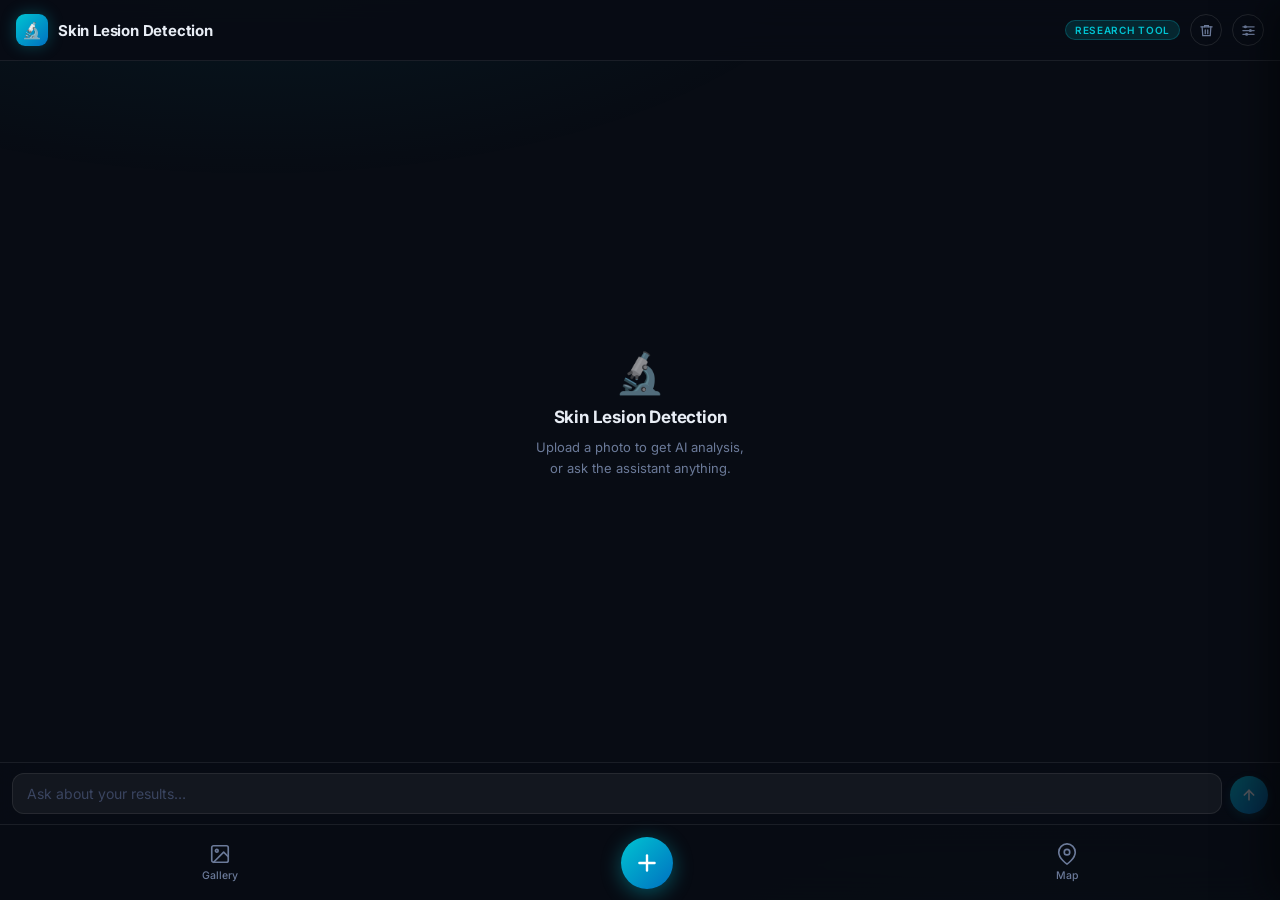
==== web_ui/mobile.html @ 24891c7a "Add three-tier risk levels: low (<15%), medium (15-30%), high (>30%) Replaces binary is_high_risk wi" ====
<!DOCTYPE html>
<html lang="en">
<head>
  <meta charset="UTF-8" />
  <meta name="viewport" content="width=device-width, initial-scale=1.0, maximum-scale=1.0, user-scalable=no" />
  <title>Skin Lesion Detection</title>
  <link href="https://fonts.googleapis.com/css2?family=Inter:wght@400;500;600;700;800&display=swap" rel="stylesheet" />
  <link rel="stylesheet" href="leaflet.css" />
  <link rel="stylesheet" href="mobile_style.css?v=6" />
</head>
<body>

  <!-- ══ MAIN SCREEN ══════════════════════════════════════════════ -->
  <div class="screen active" id="screenMain">

    <div class="main-header">
      <div class="main-header-logo">🔬</div>
      <span class="main-header-title">Skin Lesion Detection</span>
      <span class="main-header-badge">Research Tool</span>
      <button class="mobile-chat-clear-btn" id="mobileChatClearBtn" title="Clear chat">
        <svg width="15" height="15" viewBox="0 0 24 24" fill="none" stroke="currentColor" stroke-width="2" stroke-linecap="round">
          <polyline points="3 6 5 6 21 6"/><path d="M19 6l-1 14H6L5 6"/><path d="M10 11v6"/><path d="M14 11v6"/><path d="M9 6V4h6v2"/>
        </svg>
      </button>
      <button class="mobile-settings-btn" id="mobileSettingsBtn" title="Settings">
        <svg width="15" height="15" viewBox="0 0 24 24" fill="none" stroke="currentColor" stroke-width="2" stroke-linecap="round">
          <line x1="3" y1="6"  x2="21" y2="6"/>
          <line x1="3" y1="12" x2="21" y2="12"/>
          <line x1="3" y1="18" x2="21" y2="18"/>
          <circle cx="7"  cy="6"  r="2.5" fill="currentColor" stroke="none"/>
          <circle cx="15" cy="12" r="2.5" fill="currentColor" stroke="none"/>
          <circle cx="9"  cy="18" r="2.5" fill="currentColor" stroke="none"/>
        </svg>
      </button>
    </div>

    <div class="chat-messages" id="chatMessages">
      <div class="chat-placeholder" id="chatPlaceholder">
        <div class="ph-icon">🔬</div>
        <p class="ph-title">Skin Lesion Detection</p>
        <p class="ph-sub">Upload a photo to get AI analysis,<br>or ask the assistant anything.</p>
      </div>
    </div>

    <div class="chat-input-bar">
      <textarea id="chatInput" placeholder="Ask about your results…" rows="1"></textarea>
      <button class="send-btn" id="chatSendBtn" disabled>
        <svg width="16" height="16" viewBox="0 0 24 24" fill="none" stroke="currentColor" stroke-width="2.5" stroke-linecap="round" stroke-linejoin="round">
          <line x1="12" y1="19" x2="12" y2="5"/><polyline points="5 12 12 5 19 12"/>
        </svg>
      </button>
    </div>

    <nav class="bottom-nav">
      <button class="nav-btn" id="navGallery">
        <svg width="22" height="22" viewBox="0 0 24 24" fill="none" stroke="currentColor" stroke-width="1.8" stroke-linecap="round" stroke-linejoin="round">
          <rect x="3" y="3" width="18" height="18" rx="2"/>
          <circle cx="8.5" cy="8.5" r="1.5"/><polyline points="21 15 16 10 5 21"/>
        </svg>
        <span>Gallery</span>
      </button>

      <button class="nav-btn nav-upload" id="navUpload">
        <div class="upload-circle">
          <svg width="26" height="26" viewBox="0 0 24 24" fill="none" stroke="currentColor" stroke-width="2.2" stroke-linecap="round" stroke-linejoin="round">
            <line x1="12" y1="5" x2="12" y2="19"/><line x1="5" y1="12" x2="19" y2="12"/>
          </svg>
        </div>
      </button>

      <button class="nav-btn" id="navMap">
        <svg width="22" height="22" viewBox="0 0 24 24" fill="none" stroke="currentColor" stroke-width="1.8" stroke-linecap="round" stroke-linejoin="round">
          <path d="M21 10c0 7-9 13-9 13s-9-6-9-13a9 9 0 0118 0z"/>
          <circle cx="12" cy="10" r="3"/>
        </svg>
        <span>Map</span>
      </button>
    </nav>
  </div>

  <!-- ══ GALLERY SCREEN ════════════════════════════════════════════ -->
  <div class="screen" id="screenGallery">
    <div class="screen-header">
      <button class="back-btn" id="galleryBack">
        <svg width="20" height="20" viewBox="0 0 24 24" fill="none" stroke="currentColor" stroke-width="2.2" stroke-linecap="round"><polyline points="15 18 9 12 15 6"/></svg>
      </button>
      <h1>Gallery</h1>
      <button class="gallery-clear-all-btn" id="galleryClearAllBtn" title="Clear Gallery">
        <svg width="17" height="17" viewBox="0 0 24 24" fill="none" stroke="currentColor" stroke-width="2" stroke-linecap="round">
          <polyline points="3 6 5 6 21 6"/><path d="M19 6l-1 14H6L5 6"/><path d="M10 11v6"/><path d="M14 11v6"/><path d="M9 6V4h6v2"/>
        </svg>
      </button>
    </div>
    <div class="gallery-grid" id="galleryGrid"></div>
    <div class="gallery-empty" id="galleryEmpty">
      <span>📷</span>
      <p>No analyzed images yet.<br>Upload and analyse a photo to get started.</p>
    </div>
  </div>

  <!-- ══ MAP SCREEN ════════════════════════════════════════════════ -->
  <div class="screen" id="screenMap">
    <div class="screen-header">
      <button class="back-btn" id="mapBack">
        <svg width="20" height="20" viewBox="0 0 24 24" fill="none" stroke="currentColor" stroke-width="2.2" stroke-linecap="round"><polyline points="15 18 9 12 15 6"/></svg>
      </button>
      <h1>Nearby Facilities</h1>
      <button class="locate-btn" id="mapLocateBtn" disabled>
        <svg width="13" height="13" viewBox="0 0 24 24" fill="none" stroke="currentColor" stroke-width="2.5" stroke-linecap="round">
          <circle cx="12" cy="12" r="3"/><path d="M12 2v3M12 19v3M2 12h3M19 12h3"/>
        </svg>
        Me
      </button>
    </div>
    <div id="mapContainer" class="map-container"></div>
    <div class="map-addr-bar">
      <input type="text" id="mapAddrInput" class="map-addr-input" placeholder="Enter your address to mark location…" />
      <button id="mapAddrBtn" class="map-addr-btn">↵</button>
    </div>
  </div>

  <!-- ══ REPORT DRAWER ══════════════════════════════════════════════ -->
  <div class="report-overlay" id="reportOverlay"></div>

  <div class="report-drawer" id="reportDrawer">
    <div class="report-header">
      <button class="drawer-back-btn" id="reportBackBtn">
        <svg width="18" height="18" viewBox="0 0 24 24" fill="none" stroke="currentColor" stroke-width="2.2" stroke-linecap="round"><polyline points="15 18 9 12 15 6"/></svg>
      </button>
      <span>Analysis Report</span>
      <button class="clear-all-btn" id="clearAllBtn">Clear All</button>
    </div>

    <div class="drawer-body" id="drawerBody">
      <div class="pending-thumbs" id="pendingThumbs"></div>

      <div class="analyse-wrap" id="analyseWrap" style="display:none">
        <button class="btn-add-more-mobile" id="addMoreMobileBtn">＋ Add More</button>
        <button class="btn-analyse" id="analyseBtn">Analyse Images</button>
      </div>

      <!-- Lighting warning (mobile) -->
      <div class="quality-warning-mobile" id="lightingWarningMobile" style="display:none;">
        <div class="qw-header-mobile">
          <span class="qw-icon-mobile">💡</span>
          <div>
            <div class="qw-title-mobile">Poor lighting detected</div>
            <div class="qw-desc-mobile">The images below appear to have poor lighting conditions, which may affect accuracy. Consider retaking them in better light.</div>
          </div>
        </div>
        <div class="qw-thumbs-mobile" id="lightingThumbsMobile"></div>
      </div>

      <!-- Framing warning (mobile) -->
      <div class="quality-warning-mobile" id="framingWarningMobile" style="display:none;">
        <div class="qw-header-mobile">
          <span class="qw-icon-mobile">🖼</span>
          <div>
            <div class="qw-title-mobile">Poor framing detected</div>
            <div class="qw-desc-mobile">The images below have insufficient skin coverage or contain too many irrelevant objects. Capture only the lesion area up close with a clean background.</div>
          </div>
        </div>
        <div class="qw-thumbs-mobile" id="framingThumbsMobile"></div>
      </div>

      <div id="reportResults"></div>
    </div>
  </div>

  <!-- Report tab handle (visible when drawer is closed but has content) -->
  <div class="report-tab" id="reportTab">
    <svg width="15" height="15" viewBox="0 0 24 24" fill="none" stroke="currentColor" stroke-width="2" stroke-linecap="round">
      <path d="M14 2H6a2 2 0 00-2 2v16a2 2 0 002 2h12a2 2 0 002-2V8z"/><polyline points="14 2 14 8 20 8"/>
    </svg>
  </div>

  <!-- ══ UPLOAD BOTTOM SHEET ════════════════════════════════════════ -->
  <div class="sheet-overlay" id="sheetOverlay"></div>
  <div class="upload-sheet" id="uploadSheet">
    <div class="sheet-handle"></div>
    <p class="sheet-title">Add Image</p>
    <button class="sheet-btn" id="btnCamera">
      <span class="sheet-icon">📷</span>Take Photo
    </button>
    <button class="sheet-btn" id="btnLibrary">
      <span class="sheet-icon">🖼</span>Choose from Library
    </button>
    <button class="sheet-cancel" id="btnSheetCancel">Cancel</button>
  </div>

  <input type="file" id="cameraInput" accept="image/*" capture="environment" style="display:none" />
  <input type="file" id="fileInput" accept=".jpg,.jpeg,.png,.webp" multiple style="display:none" />

  <!-- ══ SETTINGS SHEET ════════════════════════════════════════════════ -->
  <div class="settings-overlay-mobile" id="settingsOverlayMobile"></div>
  <div class="settings-sheet" id="settingsSheet">
    <div class="sheet-handle"></div>
    <p class="sheet-title">Settings</p>
    <div class="settings-row-mobile">
      <div class="settings-label-mobile">
        <span>Runs per Image</span>
        <span class="settings-desc-mobile">Higher → more stable, slower &amp; costlier.</span>
      </div>
      <div class="stepper-mobile">
        <button class="stepper-btn-mobile" id="mobileStepperMinus">−</button>
        <span class="stepper-val-mobile" id="mobileStepperVal">3</span>
        <button class="stepper-btn-mobile" id="mobileStepperPlus">＋</button>
      </div>
    </div>
    <button class="btn-apply-mobile" id="mobileApplyBtn">Apply</button>
  </div>

  <!-- ══ GALLERY DETAIL MODAL ═══════════════════════════════════════ -->
  <div class="gallery-modal" id="galleryModal">
    <button class="modal-close" id="galleryModalClose">✕</button>
    <div class="modal-scroll">
      <img class="modal-img" id="galleryModalImg" src="" alt="" />
      <div class="modal-result" id="galleryModalResult"></div>
    </div>
  </div>

  <script src="leaflet.js"></script>
  <script src="mobile_script.js?v=7"></script>
</body>
</html>
---- web_ui/leaflet.css ----
/* required styles */

.leaflet-pane,
.leaflet-tile,
.leaflet-marker-icon,
.leaflet-marker-shadow,
.leaflet-tile-container,
.leaflet-pane > svg,
.leaflet-pane > canvas,
.leaflet-zoom-box,
.leaflet-image-layer,
.leaflet-layer {
	position: absolute;
	left: 0;
	top: 0;
	}
.leaflet-container {
	overflow: hidden;
	}
.leaflet-tile,
.leaflet-marker-icon,
.leaflet-marker-shadow {
	-webkit-user-select: none;
	   -moz-user-select: none;
	        user-select: none;
	  -webkit-user-drag: none;
	}
/* Prevents IE11 from highlighting tiles in blue */
.leaflet-tile::selection {
	background: transparent;
}
/* Safari renders non-retina tile on retina better with this, but Chrome is worse */
.leaflet-safari .leaflet-tile {
	image-rendering: -webkit-optimize-contrast;
	}
/* hack that prevents hw layers "stretching" when loading new tiles */
.leaflet-safari .leaflet-tile-container {
	width: 1600px;
	height: 1600px;
	-webkit-transform-origin: 0 0;
	}
.leaflet-marker-icon,
.leaflet-marker-shadow {
	display: block;
	}
/* .leaflet-container svg: reset svg max-width decleration shipped in Joomla! (joomla.org) 3.x */
/* .leaflet-container img: map is broken in FF if you have max-width: 100% on tiles */
.leaflet-container .leaflet-overlay-pane svg {
	max-width: none !important;
	max-height: none !important;
	}
.leaflet-container .leaflet-marker-pane img,
.leaflet-container .leaflet-shadow-pane img,
.leaflet-container .leaflet-tile-pane img,
.leaflet-container img.leaflet-image-layer,
.leaflet-container .leaflet-tile {
	max-width: none !important;
	max-height: none !important;
	width: auto;
	padding: 0;
	}

.leaflet-container img.leaflet-tile {
	/* See: https://bugs.chromium.org/p/chromium/issues/detail?id=600120 */
	mix-blend-mode: plus-lighter;
}

.leaflet-container.leaflet-touch-zoom {
	-ms-touch-action: pan-x pan-y;
	touch-action: pan-x pan-y;
	}
.leaflet-container.leaflet-touch-drag {
	-ms-touch-action: pinch-zoom;
	/* Fallback for FF which doesn't support pinch-zoom */
	touch-action: none;
	touch-action: pinch-zoom;
}
.leaflet-container.leaflet-touch-drag.leaflet-touch-zoom {
	-ms-touch-action: none;
	touch-action: none;
}
.leaflet-container {
	-webkit-tap-highlight-color: transparent;
}
.leaflet-container a {
	-webkit-tap-highlight-color: rgba(51, 181, 229, 0.4);
}
.leaflet-tile {
	filter: inherit;
	visibility: hidden;
	}
.leaflet-tile-loaded {
	visibility: inherit;
	}
.leaflet-zoom-box {
	width: 0;
	height: 0;
	-moz-box-sizing: border-box;
	     box-sizing: border-box;
	z-index: 800;
	}
/* workaround for https://bugzilla.mozilla.org/show_bug.cgi?id=888319 */
.leaflet-overlay-pane svg {
	-moz-user-select: none;
	}

.leaflet-pane         { z-index: 400; }

.leaflet-tile-pane    { z-index: 200; }
.leaflet-overlay-pane { z-index: 400; }
.leaflet-shadow-pane  { z-index: 500; }
.leaflet-marker-pane  { z-index: 600; }
.leaflet-tooltip-pane   { z-index: 650; }
.leaflet-popup-pane   { z-index: 700; }

.leaflet-map-pane canvas { z-index: 100; }
.leaflet-map-pane svg    { z-index: 200; }

.leaflet-vml-shape {
	width: 1px;
	height: 1px;
	}
.lvml {
	behavior: url(#default#VML);
	display: inline-block;
	position: absolute;
	}


/* control positioning */

.leaflet-control {
	position: relative;
	z-index: 800;
	pointer-events: visiblePainted; /* IE 9-10 doesn't have auto */
	pointer-events: auto;
	}
.leaflet-top,
.leaflet-bottom {
	position: absolute;
	z-index: 1000;
	pointer-events: none;
	}
.leaflet-top {
	top: 0;
	}
.leaflet-right {
	right: 0;
	}
.leaflet-bottom {
	bottom: 0;
	}
.leaflet-left {
	left: 0;
	}
.leaflet-control {
	float: left;
	clear: both;
	}
.leaflet-right .leaflet-control {
	float: right;
	}
.leaflet-top .leaflet-control {
	margin-top: 10px;
	}
.leaflet-bottom .leaflet-control {
	margin-bottom: 10px;
	}
.leaflet-left .leaflet-control {
	margin-left: 10px;
	}
.leaflet-right .leaflet-control {
	margin-right: 10px;
	}


/* zoom and fade animations */

.leaflet-fade-anim .leaflet-popup {
	opacity: 0;
	-webkit-transition: opacity 0.2s linear;
	   -moz-transition: opacity 0.2s linear;
	        transition: opacity 0.2s linear;
	}
.leaflet-fade-anim .leaflet-map-pane .leaflet-popup {
	opacity: 1;
	}
.leaflet-zoom-animated {
	-webkit-transform-origin: 0 0;
	    -ms-transform-origin: 0 0;
	        transform-origin: 0 0;
	}
svg.leaflet-zoom-animated {
	will-change: transform;
}

.leaflet-zoom-anim .leaflet-zoom-animated {
	-webkit-transition: -webkit-transform 0.25s cubic-bezier(0,0,0.25,1);
	   -moz-transition:    -moz-transform 0.25s cubic-bezier(0,0,0.25,1);
	        transition:         transform 0.25s cubic-bezier(0,0,0.25,1);
	}
.leaflet-zoom-anim .leaflet-tile,
.leaflet-pan-anim .leaflet-tile {
	-webkit-transition: none;
	   -moz-transition: none;
	        transition: none;
	}

.leaflet-zoom-anim .leaflet-zoom-hide {
	visibility: hidden;
	}


/* cursors */

.leaflet-interactive {
	cursor: pointer;
	}
.leaflet-grab {
	cursor: -webkit-grab;
	cursor:    -moz-grab;
	cursor:         grab;
	}
.leaflet-crosshair,
.leaflet-crosshair .leaflet-interactive {
	cursor: crosshair;
	}
.leaflet-popup-pane,
.leaflet-control {
	cursor: auto;
	}
.leaflet-dragging .leaflet-grab,
.leaflet-dragging .leaflet-grab .leaflet-interactive,
.leaflet-dragging .leaflet-marker-draggable {
	cursor: move;
	cursor: -webkit-grabbing;
	cursor:    -moz-grabbing;
	cursor:         grabbing;
	}

/* marker & overlays interactivity */
.leaflet-marker-icon,
.leaflet-marker-shadow,
.leaflet-image-layer,
.leaflet-pane > svg path,
.leaflet-tile-container {
	pointer-events: none;
	}

.leaflet-marker-icon.leaflet-interactive,
.leaflet-image-layer.leaflet-interactive,
.leaflet-pane > svg path.leaflet-interactive,
svg.leaflet-image-layer.leaflet-interactive path {
	pointer-events: visiblePainted; /* IE 9-10 doesn't have auto */
	pointer-events: auto;
	}

/* visual tweaks */

.leaflet-container {
	background: #ddd;
	outline-offset: 1px;
	}
.leaflet-container a {
	color: #0078A8;
	}
.leaflet-zoom-box {
	border: 2px dotted #38f;
	background: rgba(255,255,255,0.5);
	}


/* general typography */
.leaflet-container {
	font-family: "Helvetica Neue", Arial, Helvetica, sans-serif;
	font-size: 12px;
	font-size: 0.75rem;
	line-height: 1.5;
	}


/* general toolbar styles */

.leaflet-bar {
	box-shadow: 0 1px 5px rgba(0,0,0,0.65);
	border-radius: 4px;
	}
.leaflet-bar a {
	background-color: #fff;
	border-bottom: 1px solid #ccc;
	width: 26px;
	height: 26px;
	line-height: 26px;
	display: block;
	text-align: center;
	text-decoration: none;
	color: black;
	}
.leaflet-bar a,
.leaflet-control-layers-toggle {
	background-position: 50% 50%;
	background-repeat: no-repeat;
	display: block;
	}
.leaflet-bar a:hover,
.leaflet-bar a:focus {
	background-color: #f4f4f4;
	}
.leaflet-bar a:first-child {
	border-top-left-radius: 4px;
	border-top-right-radius: 4px;
	}
.leaflet-bar a:last-child {
	border-bottom-left-radius: 4px;
	border-bottom-right-radius: 4px;
	border-bottom: none;
	}
.leaflet-bar a.leaflet-disabled {
	cursor: default;
	background-color: #f4f4f4;
	color: #bbb;
	}

.leaflet-touch .leaflet-bar a {
	width: 30px;
	height: 30px;
	line-height: 30px;
	}
.leaflet-touch .leaflet-bar a:first-child {
	border-top-left-radius: 2px;
	border-top-right-radius: 2px;
	}
.leaflet-touch .leaflet-bar a:last-child {
	border-bottom-left-radius: 2px;
	border-bottom-right-radius: 2px;
	}

/* zoom control */

.leaflet-control-zoom-in,
.leaflet-control-zoom-out {
	font: bold 18px 'Lucida Console', Monaco, monospace;
	text-indent: 1px;
	}

.leaflet-touch .leaflet-control-zoom-in, .leaflet-touch .leaflet-control-zoom-out  {
	font-size: 22px;
	}


/* layers control */

.leaflet-control-layers {
	box-shadow: 0 1px 5px rgba(0,0,0,0.4);
	background: #fff;
	border-radius: 5px;
	}
.leaflet-control-layers-toggle {
	background-image: url(images/layers.png);
	width: 36px;
	height: 36px;
	}
.leaflet-retina .leaflet-control-layers-toggle {
	background-image: url(images/layers-2x.png);
	background-size: 26px 26px;
	}
.leaflet-touch .leaflet-control-layers-toggle {
	width: 44px;
	height: 44px;
	}
.leaflet-control-layers .leaflet-control-layers-list,
.leaflet-control-layers-expanded .leaflet-control-layers-toggle {
	display: none;
	}
.leaflet-control-layers-expanded .leaflet-control-layers-list {
	display: block;
	position: relative;
	}
.leaflet-control-layers-expanded {
	padding: 6px 10px 6px 6px;
	color: #333;
	background: #fff;
	}
.leaflet-control-layers-scrollbar {
	overflow-y: scroll;
	overflow-x: hidden;
	padding-right: 5px;
	}
.leaflet-control-layers-selector {
	margin-top: 2px;
	position: relative;
	top: 1px;
	}
.leaflet-control-layers label {
	display: block;
	font-size: 13px;
	font-size: 1.08333em;
	}
.leaflet-control-layers-separator {
	height: 0;
	border-top: 1px solid #ddd;
	margin: 5px -10px 5px -6px;
	}

/* Default icon URLs */
.leaflet-default-icon-path { /* used only in path-guessing heuristic, see L.Icon.Default */
	background-image: url(images/marker-icon.png);
	}


/* attribution and scale controls */

.leaflet-container .leaflet-control-attribution {
	background: #fff;
	background: rgba(255, 255, 255, 0.8);
	margin: 0;
	}
.leaflet-control-attribution,
.leaflet-control-scale-line {
	padding: 0 5px;
	color: #333;
	line-height: 1.4;
	}
.leaflet-control-attribution a {
	text-decoration: none;
	}
.leaflet-control-attribution a:hover,
.leaflet-control-attribution a:focus {
	text-decoration: underline;
	}
.leaflet-attribution-flag {
	display: inline !important;
	vertical-align: baseline !important;
	width: 1em;
	height: 0.6669em;
	}
.leaflet-left .leaflet-control-scale {
	margin-left: 5px;
	}
.leaflet-bottom .leaflet-control-scale {
	margin-bottom: 5px;
	}
.leaflet-control-scale-line {
	border: 2px solid #777;
	border-top: none;
	line-height: 1.1;
	padding: 2px 5px 1px;
	white-space: nowrap;
	-moz-box-sizing: border-box;
	     box-sizing: border-box;
	background: rgba(255, 255, 255, 0.8);
	text-shadow: 1px 1px #fff;
	}
.leaflet-control-scale-line:not(:first-child) {
	border-top: 2px solid #777;
	border-bottom: none;
	margin-top: -2px;
	}
.leaflet-control-scale-line:not(:first-child):not(:last-child) {
	border-bottom: 2px solid #777;
	}

.leaflet-touch .leaflet-control-attribution,
.leaflet-touch .leaflet-control-layers,
.leaflet-touch .leaflet-bar {
	box-shadow: none;
	}
.leaflet-touch .leaflet-control-layers,
.leaflet-touch .leaflet-bar {
	border: 2px solid rgba(0,0,0,0.2);
	background-clip: padding-box;
	}


/* popup */

.leaflet-popup {
	position: absolute;
	text-align: center;
	margin-bottom: 20px;
	}
.leaflet-popup-content-wrapper {
	padding: 1px;
	text-align: left;
	border-radius: 12px;
	}
.leaflet-popup-content {
	margin: 13px 24px 13px 20px;
	line-height: 1.3;
	font-size: 13px;
	font-size: 1.08333em;
	min-height: 1px;
	}
.leaflet-popup-content p {
	margin: 17px 0;
	margin: 1.3em 0;
	}
.leaflet-popup-tip-container {
	width: 40px;
	height: 20px;
	position: absolute;
	left: 50%;
	margin-top: -1px;
	margin-left: -20px;
	overflow: hidden;
	pointer-events: none;
	}
.leaflet-popup-tip {
	width: 17px;
	height: 17px;
	padding: 1px;

	margin: -10px auto 0;
	pointer-events: auto;

	-webkit-transform: rotate(45deg);
	   -moz-transform: rotate(45deg);
	    -ms-transform: rotate(45deg);
	        transform: rotate(45deg);
	}
.leaflet-popup-content-wrapper,
.leaflet-popup-tip {
	background: white;
	color: #333;
	box-shadow: 0 3px 14px rgba(0,0,0,0.4);
	}
.leaflet-container a.leaflet-popup-close-button {
	position: absolute;
	top: 0;
	right: 0;
	border: none;
	text-align: center;
	width: 24px;
	height: 24px;
	font: 16px/24px Tahoma, Verdana, sans-serif;
	color: #757575;
	text-decoration: none;
	background: transparent;
	}
.leaflet-container a.leaflet-popup-close-button:hover,
.leaflet-container a.leaflet-popup-close-button:focus {
	color: #585858;
	}
.leaflet-popup-scrolled {
	overflow: auto;
	}

.leaflet-oldie .leaflet-popup-content-wrapper {
	-ms-zoom: 1;
	}
.leaflet-oldie .leaflet-popup-tip {
	width: 24px;
	margin: 0 auto;

	-ms-filter: "progid:DXImageTransform.Microsoft.Matrix(M11=0.70710678, M12=0.70710678, M21=-0.70710678, M22=0.70710678)";
	filter: progid:DXImageTransform.Microsoft.Matrix(M11=0.70710678, M12=0.70710678, M21=-0.70710678, M22=0.70710678);
	}

.leaflet-oldie .leaflet-control-zoom,
.leaflet-oldie .leaflet-control-layers,
.leaflet-oldie .leaflet-popup-content-wrapper,
.leaflet-oldie .leaflet-popup-tip {
	border: 1px solid #999;
	}


/* div icon */

.leaflet-div-icon {
	background: #fff;
	border: 1px solid #666;
	}


/* Tooltip */
/* Base styles for the element that has a tooltip */
.leaflet-tooltip {
	position: absolute;
	padding: 6px;
	background-color: #fff;
	border: 1px solid #fff;
	border-radius: 3px;
	color: #222;
	white-space: nowrap;
	-webkit-user-select: none;
	-moz-user-select: none;
	-ms-user-select: none;
	user-select: none;
	pointer-events: none;
	box-shadow: 0 1px 3px rgba(0,0,0,0.4);
	}
.leaflet-tooltip.leaflet-interactive {
	cursor: pointer;
	pointer-events: auto;
	}
.leaflet-tooltip-top:before,
.leaflet-tooltip-bottom:before,
.leaflet-tooltip-left:before,
.leaflet-tooltip-right:before {
	position: absolute;
	pointer-events: none;
	border: 6px solid transparent;
	background: transparent;
	content: "";
	}

/* Directions */

.leaflet-tooltip-bottom {
	margin-top: 6px;
}
.leaflet-tooltip-top {
	margin-top: -6px;
}
.leaflet-tooltip-bottom:before,
.leaflet-tooltip-top:before {
	left: 50%;
	margin-left: -6px;
	}
.leaflet-tooltip-top:before {
	bottom: 0;
	margin-bottom: -12px;
	border-top-color: #fff;
	}
.leaflet-tooltip-bottom:before {
	top: 0;
	margin-top: -12px;
	margin-left: -6px;
	border-bottom-color: #fff;
	}
.leaflet-tooltip-left {
	margin-left: -6px;
}
.leaflet-tooltip-right {
	margin-left: 6px;
}
.leaflet-tooltip-left:before,
.leaflet-tooltip-right:before {
	top: 50%;
	margin-top: -6px;
	}
.leaflet-tooltip-left:before {
	right: 0;
	margin-right: -12px;
	border-left-color: #fff;
	}
.leaflet-tooltip-right:before {
	left: 0;
	margin-left: -12px;
	border-right-color: #fff;
	}

/* Printing */

@media print {
	/* Prevent printers from removing background-images of controls. */
	.leaflet-control {
		-webkit-print-color-adjust: exact;
		print-color-adjust: exact;
		}
	}
---- web_ui/mobile_style.css ----
/* ── Reset & Base ─────────────────────────────────────────────────────────── */
*, *::before, *::after { box-sizing: border-box; margin: 0; padding: 0; }

:root {
  --bg:          #080c14;
  --bg-card:     rgba(255,255,255,0.04);
  --bg-card2:    rgba(255,255,255,0.07);
  --border:      rgba(255,255,255,0.08);
  --border-glow: rgba(0,196,210,0.35);
  --teal:        #00c4d2;
  --teal-dim:    rgba(0,196,210,0.15);
  --teal-dark:   #007a85;
  --red:         #ff4d6d;
  --red-dim:     rgba(255,77,109,0.15);
  --green:       #00d48c;
  --green-dim:   rgba(0,212,140,0.12);
  --text:        #e8edf5;
  --text-muted:  #6b7a99;
  --text-dim:    #3a4560;
  --radius:      16px;
  --radius-sm:   10px;
  --transition:  0.3s cubic-bezier(0.4,0,0.2,1);
  --nav-h:       76px;
  --safe-b:      env(safe-area-inset-bottom, 0px);
}

html {
  height: 100%;
  overflow: hidden;
  overscroll-behavior: none;
}

body {
  height: 100%;
  overflow: hidden;
  overscroll-behavior: none;
  touch-action: none;          /* block body-level touch scroll */
  font-family: 'Inter', -apple-system, BlinkMacSystemFont, sans-serif;
  background: var(--bg);
  color: var(--text);
  -webkit-font-smoothing: antialiased;
}

/* Animated background glow — same as desktop */
body::before {
  content: '';
  position: fixed;
  inset: 0;
  background:
    radial-gradient(ellipse 80% 50% at 20% -10%, rgba(0,196,210,0.08) 0%, transparent 60%),
    radial-gradient(ellipse 60% 40% at 80% 110%, rgba(0,100,200,0.06) 0%, transparent 60%);
  pointer-events: none;
  z-index: 0;
}

/* ── Screens ──────────────────────────────────────────────────────────────── */
.screen {
  position: fixed;
  inset: 0;
  display: flex;
  flex-direction: column;
  background: transparent;
  will-change: transform;
  z-index: 1;
  overflow: hidden;
}

#screenGallery,
#screenMap {
  background: var(--bg);
  transform: translateX(100%);
  transition: transform 0.32s cubic-bezier(0.4, 0, 0.2, 1);
  z-index: 20;
}

#screenGallery.active,
#screenMap.active { transform: translateX(0); }

#screenMain { z-index: 1; }

/* ── Screen Header ────────────────────────────────────────────────────────── */
.screen-header {
  display: flex;
  align-items: center;
  justify-content: space-between;
  padding: 14px 16px;
  padding-top: max(14px, env(safe-area-inset-top, 14px));
  background: rgba(8,12,20,0.9);
  border-bottom: 1px solid var(--border);
  backdrop-filter: blur(14px);
  -webkit-backdrop-filter: blur(14px);
  min-height: 56px;
  flex-shrink: 0;
}

.screen-header h1 {
  font-size: 17px;
  font-weight: 700;
  letter-spacing: -0.3px;
  color: var(--text);
}

.back-btn {
  width: 36px; height: 36px;
  display: flex; align-items: center; justify-content: center;
  background: var(--bg-card);
  border: 1px solid var(--border);
  border-radius: 50%;
  color: var(--teal);
  cursor: pointer;
  transition: var(--transition);
}
.back-btn:active { background: var(--teal-dim); }

.gallery-clear-all-btn {
  width: 36px; height: 36px;
  display: flex; align-items: center; justify-content: center;
  background: none;
  border: none;
  color: var(--text-muted);
  border-radius: 10px;
  cursor: pointer;
  flex-shrink: 0;
  transition: color var(--transition);
}
.gallery-clear-all-btn:active { color: var(--red); }

.locate-btn {
  display: flex; align-items: center; gap: 5px;
  padding: 7px 12px;
  background: var(--teal-dim);
  border: 1px solid rgba(0,196,210,0.3);
  border-radius: 100px;
  color: var(--teal);
  font-size: 12px;
  font-weight: 600;
  cursor: pointer;
  font-family: inherit;
  transition: var(--transition);
}
.locate-btn:hover  { background: rgba(0,196,210,0.25); }
.locate-btn:disabled { opacity: 0.35; pointer-events: none; }

/* ── Main Screen ──────────────────────────────────────────────────────────── */
#screenMain {
  display: flex;
  flex-direction: column;
}

/* Mini header for main screen */
.main-header {
  display: flex;
  align-items: center;
  gap: 10px;
  padding: 14px 16px;
  padding-top: max(14px, env(safe-area-inset-top, 14px));
  background: rgba(8,12,20,0.9);
  border-bottom: 1px solid var(--border);
  backdrop-filter: blur(14px);
  -webkit-backdrop-filter: blur(14px);
  flex-shrink: 0;
}

.main-header-logo {
  width: 32px; height: 32px;
  background: linear-gradient(135deg, var(--teal), #0070c0);
  border-radius: 9px;
  display: flex; align-items: center; justify-content: center;
  font-size: 16px;
  flex-shrink: 0;
  box-shadow: 0 0 16px rgba(0,196,210,0.3);
}

.main-header-title {
  font-size: 15px;
  font-weight: 700;
  letter-spacing: -0.2px;
  color: var(--text);
  flex: 1;
}

.main-header-badge {
  font-size: 10px;
  font-weight: 600;
  letter-spacing: 0.7px;
  text-transform: uppercase;
  color: var(--teal);
  background: var(--teal-dim);
  border: 1px solid rgba(0,196,210,0.25);
  padding: 3px 9px;
  border-radius: 100px;
}

.mobile-chat-clear-btn,
.mobile-settings-btn {
  width: 32px; height: 32px;
  border-radius: 50%;
  background: none;
  border: 1px solid rgba(255,255,255,0.1);
  color: var(--text-muted);
  cursor: pointer;
  display: flex; align-items: center; justify-content: center;
  flex-shrink: 0;
  transition: border-color var(--transition), color var(--transition);
  -webkit-tap-highlight-color: transparent;
}
.mobile-chat-clear-btn:active { color: var(--red);  border-color: rgba(255,77,109,0.4); }
.mobile-settings-btn:active   { color: var(--teal); border-color: rgba(0,196,210,0.35); }

/* ── Mobile Settings Sheet ────────────────────────────────────────────────── */
.settings-overlay-mobile {
  position: fixed;
  inset: 0;
  background: rgba(0,0,0,0.6);
  z-index: 315;
  opacity: 0;
  pointer-events: none;
  transition: opacity 0.24s;
}
.settings-overlay-mobile.visible { opacity: 1; pointer-events: auto; }

.settings-sheet {
  position: fixed;
  bottom: 0; left: 0; right: 0;
  background: rgba(12,16,28,0.98);
  border: 1px solid var(--border);
  border-bottom: none;
  border-radius: 22px 22px 0 0;
  padding: 10px 20px;
  padding-bottom: calc(20px + var(--safe-b));
  z-index: 320;
  transform: translateY(100%);
  transition: transform 0.32s cubic-bezier(0.4, 0, 0.2, 1);
  backdrop-filter: blur(20px);
  -webkit-backdrop-filter: blur(20px);
}
.settings-sheet.open { transform: translateY(0); }

.settings-row-mobile {
  display: flex;
  align-items: center;
  justify-content: space-between;
  gap: 16px;
  margin: 18px 0 20px;
}

.settings-label-mobile {
  display: flex;
  flex-direction: column;
  gap: 5px;
  flex: 1;
}

.settings-label-mobile > span:first-child {
  font-size: 15px;
  font-weight: 600;
  color: var(--text);
}

.settings-desc-mobile {
  font-size: 12px;
  color: var(--text-muted);
  line-height: 1.45;
}

.stepper-mobile {
  display: flex;
  align-items: center;
  flex-shrink: 0;
  border: 1px solid var(--border);
  border-radius: var(--radius-sm);
  overflow: hidden;
}

.stepper-btn-mobile {
  width: 38px; height: 44px;
  background: rgba(255,255,255,0.04);
  border: none;
  color: var(--text-muted);
  font-size: 22px;
  line-height: 1;
  cursor: pointer;
  display: flex; align-items: center; justify-content: center;
  font-family: inherit;
  -webkit-tap-highlight-color: transparent;
  transition: background var(--transition), color var(--transition);
}
.stepper-btn-mobile:active { background: var(--teal-dim); color: var(--teal); }

.stepper-val-mobile {
  width: 46px; height: 44px;
  display: flex; align-items: center; justify-content: center;
  font-size: 18px;
  font-weight: 800;
  color: var(--teal);
  background: rgba(0,196,210,0.06);
  border-left: 1px solid var(--border);
  border-right: 1px solid var(--border);
  letter-spacing: -0.5px;
}

.btn-apply-mobile {
  width: 100%;
  padding: 14px;
  background: linear-gradient(135deg, var(--teal), #0070c0);
  border: none;
  border-radius: var(--radius-sm);
  color: #fff;
  font-size: 15px;
  font-weight: 700;
  font-family: inherit;
  cursor: pointer;
  box-shadow: 0 4px 20px rgba(0,196,210,0.3);
  -webkit-tap-highlight-color: transparent;
  transition: opacity var(--transition), transform var(--transition);
}
.btn-apply-mobile:active { opacity: 0.85; transform: scale(0.98); }

/* ── Chat Messages ────────────────────────────────────────────────────────── */
.chat-messages {
  flex: 1;
  overflow-y: auto;
  padding: 14px 14px 10px;
  display: flex;
  flex-direction: column;
  gap: 8px;
  -webkit-overflow-scrolling: touch;
  overscroll-behavior-y: contain;
  touch-action: pan-y;
  scroll-behavior: smooth;
}

::-webkit-scrollbar { width: 4px; }
::-webkit-scrollbar-track { background: transparent; }
::-webkit-scrollbar-thumb { background: var(--border); border-radius: 2px; }

.chat-placeholder {
  flex: 1;
  display: flex;
  flex-direction: column;
  align-items: center;
  justify-content: center;
  text-align: center;
  color: var(--text-muted);
  gap: 10px;
  padding: 24px;
  pointer-events: none;
  user-select: none;
}

.ph-icon  { font-size: 40px; opacity: 0.6; }
.ph-title { font-size: 17px; font-weight: 700; letter-spacing: -0.2px; color: var(--text); }
.ph-sub   { font-size: 13px; line-height: 1.6; }

/* Chat bubbles */
.msg {
  max-width: 85%;
  padding: 10px 14px;
  border-radius: 14px;
  font-size: 13.5px;
  line-height: 1.55;
  white-space: pre-wrap;
  word-break: break-word;
  animation: msgIn 0.22s ease both;
}

@keyframes msgIn {
  from { opacity: 0; transform: translateY(6px); }
  to   { opacity: 1; transform: translateY(0); }
}

.msg.user {
  align-self: flex-end;
  background: var(--teal-dim);
  border: 1px solid rgba(0,196,210,0.2);
  color: var(--text);
  border-bottom-right-radius: 4px;
}

.msg.assistant {
  align-self: flex-start;
  background: rgba(255,255,255,0.05);
  border: 1px solid var(--border);
  color: var(--text);
  border-bottom-left-radius: 4px;
}

/* Typing dots */
.typing-indicator {
  display: flex;
  align-items: center;
  gap: 4px;
  padding: 12px 16px;
  min-width: 56px;
}

.typing-indicator span {
  width: 6px; height: 6px;
  border-radius: 50%;
  background: var(--text-muted);
  animation: typingBounce 1.1s infinite ease-in-out;
}
.typing-indicator span:nth-child(2) { animation-delay: 0.18s; }
.typing-indicator span:nth-child(3) { animation-delay: 0.36s; }

@keyframes typingBounce {
  0%, 80%, 100% { transform: translateY(0);   opacity: 0.35; }
  40%           { transform: translateY(-7px); opacity: 1; }
}

/* ── Chat Input Bar ───────────────────────────────────────────────────────── */
.chat-input-bar {
  display: flex;
  align-items: flex-end;
  gap: 8px;
  padding: 10px 12px;
  background: rgba(8,12,20,0.9);
  border-top: 1px solid var(--border);
  backdrop-filter: blur(14px);
  -webkit-backdrop-filter: blur(14px);
  flex-shrink: 0;
}

.chat-input-bar textarea {
  flex: 1;
  resize: none;
  background: rgba(255,255,255,0.05);
  border: 1px solid var(--border);
  border-radius: 12px;
  color: var(--text);
  font-size: 14px;
  font-family: inherit;
  padding: 9px 14px;
  min-height: 40px;
  max-height: 100px;
  overflow-y: auto;
  outline: none;
  transition: border-color var(--transition);
  line-height: 1.5;
  -webkit-appearance: none;
}
.chat-input-bar textarea::placeholder { color: var(--text-dim); }
.chat-input-bar textarea:focus        { border-color: rgba(0,196,210,0.4); }

.send-btn {
  width: 38px; height: 38px;
  border-radius: 50%;
  background: linear-gradient(135deg, var(--teal), #0070c0);
  border: none;
  color: #fff;
  display: flex; align-items: center; justify-content: center;
  cursor: pointer;
  flex-shrink: 0;
  box-shadow: 0 3px 12px rgba(0,196,210,0.25);
  transition: var(--transition);
}
.send-btn:hover:not(:disabled) { opacity: 0.88; transform: scale(1.06); }
.send-btn:active  { transform: scale(0.93); }
.send-btn:disabled { opacity: 0.3; pointer-events: none; }

/* ── Bottom Navigation ────────────────────────────────────────────────────── */
.bottom-nav {
  display: flex;
  align-items: center;
  justify-content: space-around;
  background: rgba(8,12,20,0.92);
  backdrop-filter: blur(16px);
  -webkit-backdrop-filter: blur(16px);
  border-top: 1px solid var(--border);
  height: calc(var(--nav-h) + var(--safe-b));
  padding-bottom: var(--safe-b);
  flex-shrink: 0;
}

.nav-btn {
  display: flex;
  flex-direction: column;
  align-items: center;
  gap: 4px;
  background: none;
  border: none;
  color: var(--text-muted);
  font-size: 10.5px;
  font-weight: 500;
  cursor: pointer;
  padding: 8px 20px;
  transition: color var(--transition);
  font-family: inherit;
}
.nav-btn.active { color: var(--teal); }

.nav-upload { padding: 0; }

.upload-circle {
  width: 52px; height: 52px;
  border-radius: 50%;
  background: linear-gradient(135deg, var(--teal), #0070c0);
  display: flex; align-items: center; justify-content: center;
  color: #fff;
  box-shadow: 0 4px 20px rgba(0,196,210,0.4);
  transition: transform 0.15s, box-shadow 0.15s;
}
.nav-upload:active .upload-circle {
  transform: scale(0.88);
  box-shadow: 0 2px 10px rgba(0,196,210,0.2);
}

/* ── Gallery Screen ───────────────────────────────────────────────────────── */
.gallery-grid {
  display: grid;
  grid-template-columns: repeat(3, 1fr);
  gap: 2px;
  overflow-y: auto;
  flex: 1;
  -webkit-overflow-scrolling: touch;
  overscroll-behavior-y: contain;
  touch-action: pan-y;
  background: var(--bg);
}

.gallery-thumb {
  aspect-ratio: 1;
  overflow: hidden;
  position: relative;
  cursor: pointer;
  background: var(--bg-card);
}

.gallery-thumb img {
  width: 100%; height: 100%;
  object-fit: cover;
  display: block;
  transition: transform 0.2s;
}
.gallery-thumb:active img { transform: scale(0.94); }

.thumb-badge {
  position: absolute;
  bottom: 5px; right: 5px;
  font-size: 9px;
  font-weight: 700;
  padding: 2px 7px;
  border-radius: 100px;
  text-transform: uppercase;
  letter-spacing: 0.3px;
}
.thumb-badge.high   { background: var(--red-dim);          color: var(--red);   border: 1px solid rgba(255,77,109,0.3); }
.thumb-badge.medium { background: rgba(251,146,60,0.1);   color: #fb923c;      border: 1px solid rgba(251,146,60,0.3); }
.thumb-badge.low    { background: var(--green-dim);        color: var(--green); border: 1px solid rgba(0,212,140,0.3); }

.gallery-empty {
  flex: 1;
  display: none;
  flex-direction: column;
  align-items: center;
  justify-content: center;
  gap: 12px;
  color: var(--text-muted);
  text-align: center;
  font-size: 14px;
  line-height: 1.6;
  background: var(--bg);
}
.gallery-empty span { font-size: 42px; opacity: 0.5; }

/* ── Map Screen ───────────────────────────────────────────────────────────── */
.map-container {
  flex: 1;
  position: relative;
  z-index: 0;
}

.map-addr-bar {
  display: flex;
  gap: 8px;
  padding: 10px 14px;
  padding-bottom: max(10px, var(--safe-b));
  background: rgba(8,12,20,0.9);
  border-top: 1px solid var(--border);
  flex-shrink: 0;
}

.map-addr-input {
  flex: 1;
  background: rgba(255,255,255,0.05);
  border: 1px solid var(--border);
  border-radius: var(--radius-sm);
  color: var(--text);
  font-size: 13px;
  font-family: inherit;
  padding: 9px 13px;
  outline: none;
  -webkit-appearance: none;
  transition: border-color var(--transition);
}
.map-addr-input::placeholder { color: var(--text-dim); }
.map-addr-input:focus         { border-color: rgba(0,196,210,0.4); }

.map-addr-btn {
  padding: 9px 16px;
  background: var(--teal-dim);
  border: 1px solid rgba(0,196,210,0.3);
  border-radius: var(--radius-sm);
  color: var(--teal);
  font-size: 13px;
  font-weight: 600;
  cursor: pointer;
  font-family: inherit;
  transition: var(--transition);
}
.map-addr-btn:hover { background: rgba(0,196,210,0.25); }

/* ── Report Overlay & Drawer ─────────────────────────────────────────────── */
.report-overlay {
  position: fixed;
  inset: 0;
  background: rgba(0,0,0,0.55);
  z-index: 200;
  opacity: 0;
  pointer-events: none;
  transition: opacity 0.28s;
}
.report-overlay.visible { opacity: 1; pointer-events: auto; }

.report-drawer {
  position: fixed;
  top: 0; right: 0; bottom: 0;
  width: min(90vw, 400px);
  background: rgba(8,12,20,0.98);
  border-left: 1px solid var(--border);
  box-shadow: -12px 0 40px rgba(0,0,0,0.5);
  backdrop-filter: blur(20px);
  -webkit-backdrop-filter: blur(20px);
  z-index: 210;
  display: flex;
  flex-direction: column;
  transform: translateX(100%);
  transition: transform 0.32s cubic-bezier(0.4, 0, 0.2, 1);
  will-change: transform;
}
.report-drawer.open { transform: translateX(0); }

.report-header {
  display: flex;
  align-items: center;
  justify-content: space-between;
  padding: 14px 16px;
  padding-top: max(14px, env(safe-area-inset-top, 14px));
  border-bottom: 1px solid var(--border);
  font-size: 14px;
  font-weight: 700;
  letter-spacing: -0.2px;
  color: var(--text);
  flex-shrink: 0;
}

.drawer-back-btn {
  width: 34px; height: 34px;
  display: flex; align-items: center; justify-content: center;
  background: var(--bg-card);
  border: 1px solid var(--border);
  border-radius: 50%;
  cursor: pointer;
  color: var(--teal);
  transition: var(--transition);
}
.drawer-back-btn:active { background: var(--teal-dim); }

.clear-all-btn {
  background: none;
  border: 1px solid rgba(255,77,109,0.3);
  border-radius: 100px;
  color: var(--red);
  font-size: 12px;
  font-weight: 600;
  padding: 5px 12px;
  cursor: pointer;
  font-family: inherit;
  transition: var(--transition);
}
.clear-all-btn:hover { background: var(--red-dim); }

.drawer-body {
  flex: 1;
  overflow-y: auto;
  padding: 14px;
  display: flex;
  flex-direction: column;
  gap: 14px;
  -webkit-overflow-scrolling: touch;
  overscroll-behavior-y: contain;
  touch-action: pan-y;
  padding-bottom: calc(14px + var(--safe-b));
}

/* ── Pending Thumbnails ───────────────────────────────────────────────────── */
.pending-thumbs {
  display: flex;
  flex-wrap: wrap;
  gap: 8px;
}

.pending-thumb {
  position: relative;
  width: 72px; height: 72px;
  border-radius: var(--radius-sm);
  overflow: hidden;
  border: 1px solid var(--border);
  background: var(--bg-card);
  flex-shrink: 0;
}
.pending-thumb img { width: 100%; height: 100%; object-fit: cover; display: block; }

.pending-thumb-remove {
  position: absolute;
  top: 3px; right: 3px;
  width: 18px; height: 18px;
  border-radius: 50%;
  background: rgba(0,0,0,0.7);
  color: #fff;
  border: none;
  font-size: 10px;
  display: flex; align-items: center; justify-content: center;
  cursor: pointer;
  padding: 0;
  transition: background 0.15s;
}
.pending-thumb-remove:hover { background: var(--red); }

/* ── Analyse Button ───────────────────────────────────────────────────────── */
.analyse-wrap {
  display: flex;
  justify-content: center;
}

.btn-analyse {
  background: linear-gradient(135deg, var(--teal), #0070c0);
  color: #fff;
  border: none;
  border-radius: var(--radius-sm);
  padding: 13px 36px;
  font-size: 14px;
  font-weight: 700;
  letter-spacing: 0.2px;
  font-family: inherit;
  cursor: pointer;
  transition: var(--transition);
  display: flex; align-items: center; gap: 8px;
  box-shadow: 0 4px 20px rgba(0,196,210,0.3);
  position: relative;
  overflow: hidden;
}
.btn-analyse::after {
  content: '';
  position: absolute;
  inset: 0;
  background: rgba(255,255,255,0);
  transition: var(--transition);
}
.btn-analyse:hover::after   { background: rgba(255,255,255,0.08); }
.btn-analyse:active         { transform: scale(0.96); }
.btn-analyse:disabled       { opacity: 0.45; cursor: default; }
.btn-cancel                 { background: linear-gradient(135deg, #c0392b, #922b21); box-shadow: 0 4px 20px rgba(192,57,43,0.35); }

.spinner {
  display: inline-block;
  width: 14px; height: 14px;
  border: 2px solid rgba(255,255,255,0.3);
  border-top-color: #fff;
  border-radius: 50%;
  animation: spin 0.75s linear infinite;
}
@keyframes spin { to { transform: rotate(360deg); } }

/* ── Result Cards (Drawer) ────────────────────────────────────────────────── */
.result-card-mobile {
  background: var(--bg-card);
  border: 1px solid var(--border);
  border-radius: var(--radius);
  overflow: hidden;
  animation: fadeUp 0.3s ease both;
  backdrop-filter: blur(8px);
}

@keyframes fadeUp {
  from { opacity: 0; transform: translateY(12px); }
  to   { opacity: 1; transform: translateY(0); }
}

.rcm-img-wrap {
  width: 100%; height: 150px;
  overflow: hidden;
  position: relative;
}
.rcm-img-wrap img { width: 100%; height: 100%; object-fit: cover; display: block; }

.rcm-body { padding: 14px; display: flex; flex-direction: column; gap: 10px; }

.rcm-filename {
  font-size: 11px;
  font-weight: 600;
  color: var(--text-muted);
  text-transform: uppercase;
  letter-spacing: 0.5px;
  overflow: hidden;
  text-overflow: ellipsis;
  white-space: nowrap;
}

.risk-banner {
  display: flex;
  align-items: center;
  gap: 8px;
  padding: 10px 13px;
  border-radius: var(--radius-sm);
  font-size: 12px;
  font-weight: 600;
}
.risk-banner.high   { background: var(--red-dim);        border: 1px solid rgba(255,77,109,0.25); color: var(--red); }
.risk-banner.medium { background: rgba(251,146,60,0.1); border: 1px solid rgba(251,146,60,0.3);  color: #fb923c; }
.risk-banner.low    { background: var(--green-dim);       border: 1px solid rgba(0,212,140,0.2);   color: var(--green); }

.risk-pct {
  margin-left: auto;
  font-size: 20px;
  font-weight: 800;
  letter-spacing: -0.5px;
}

.section-label-mobile {
  font-size: 10px;
  font-weight: 700;
  text-transform: uppercase;
  letter-spacing: 1px;
  color: var(--text-muted);
  margin-bottom: 4px;
}

.prob-list { display: flex; flex-direction: column; gap: 6px; }

.prob-row { display: flex; align-items: center; gap: 8px; }

.prob-name {
  font-size: 11px;
  font-weight: 600;
  color: var(--text);
  flex: 0 0 120px;
  overflow: hidden;
  text-overflow: ellipsis;
  white-space: nowrap;
}

.prob-track {
  flex: 1;
  height: 5px;
  background: rgba(255,255,255,0.06);
  border-radius: 100px;
  overflow: hidden;
}

.prob-fill {
  height: 100%;
  width: 0;
  border-radius: 100px;
  transition: width 0.9s cubic-bezier(0.4,0,0.2,1);
}
.prob-fill.cancer { background: linear-gradient(90deg, #ff4d6d, #ff8fa3); }
.prob-fill.benign { background: linear-gradient(90deg, var(--teal), #00eaff); }

.prob-pct {
  font-size: 11px;
  font-weight: 700;
  width: 38px;
  text-align: right;
  flex-shrink: 0;
  color: var(--text-muted);
}
.prob-pct.cancer { color: var(--red); }
.prob-pct.benign { color: var(--teal); }

.top-chip-mobile {
  display: inline-flex;
  align-items: center;
  gap: 5px;
  font-size: 11px;
  font-weight: 600;
  color: var(--text-muted);
  background: var(--bg-card);
  border: 1px solid var(--border);
  padding: 5px 11px;
  border-radius: 100px;
}
.top-chip-mobile span { color: var(--teal); }

.error-card-mobile {
  background: var(--red-dim);
  border: 1px solid rgba(255,77,109,0.2);
  border-radius: var(--radius-sm);
  padding: 12px 14px;
  color: var(--red);
  font-size: 13px;
}

/* ── Report Tab Handle ────────────────────────────────────────────────────── */
.report-tab {
  position: fixed;
  top: 50%;
  right: 0;
  transform: translateY(-50%);
  width: 32px;
  background: linear-gradient(180deg, var(--teal), #0070c0);
  color: #fff;
  border-radius: 10px 0 0 10px;
  display: flex;
  flex-direction: column;
  align-items: center;
  justify-content: center;
  padding: 18px 6px;
  gap: 5px;
  cursor: pointer;
  z-index: 150;
  opacity: 0;
  pointer-events: none;
  transition: opacity 0.22s;
  box-shadow: -4px 0 20px rgba(0,196,210,0.3);
}
.report-tab.visible { opacity: 1; pointer-events: auto; }

.report-tab-count {
  font-size: 11px;
  font-weight: 800;
  line-height: 1;
}

/* ── Upload Bottom Sheet ──────────────────────────────────────────────────── */
.sheet-overlay {
  position: fixed;
  inset: 0;
  background: rgba(0,0,0,0.6);
  z-index: 300;
  opacity: 0;
  pointer-events: none;
  transition: opacity 0.24s;
}
.sheet-overlay.visible { opacity: 1; pointer-events: auto; }

.upload-sheet {
  position: fixed;
  bottom: 0; left: 0; right: 0;
  background: rgba(12,16,28,0.98);
  border: 1px solid var(--border);
  border-bottom: none;
  border-radius: 22px 22px 0 0;
  padding: 10px 14px;
  padding-bottom: calc(16px + var(--safe-b));
  z-index: 310;
  transform: translateY(100%);
  transition: transform 0.32s cubic-bezier(0.4, 0, 0.2, 1);
  backdrop-filter: blur(20px);
  -webkit-backdrop-filter: blur(20px);
}
.upload-sheet.open { transform: translateY(0); }

.sheet-handle {
  width: 36px; height: 4px;
  background: var(--border);
  border-radius: 2px;
  margin: 4px auto 16px;
}

.sheet-title {
  font-size: 11px;
  font-weight: 700;
  color: var(--text-muted);
  text-align: center;
  margin-bottom: 12px;
  text-transform: uppercase;
  letter-spacing: 0.8px;
}

.sheet-btn {
  width: 100%;
  display: flex;
  align-items: center;
  gap: 12px;
  padding: 14px 16px;
  background: var(--bg-card);
  border: 1px solid var(--border);
  border-radius: var(--radius-sm);
  font-size: 15px;
  font-weight: 500;
  font-family: inherit;
  color: var(--text);
  cursor: pointer;
  margin-bottom: 8px;
  transition: var(--transition);
  -webkit-tap-highlight-color: transparent;
}
.sheet-btn:hover  { background: var(--bg-card2); border-color: rgba(0,196,210,0.2); }
.sheet-btn:active { opacity: 0.6; }
.sheet-icon       { font-size: 20px; }

.sheet-cancel {
  width: 100%;
  padding: 14px;
  background: var(--bg-card);
  border: 1px solid var(--border);
  border-radius: var(--radius-sm);
  font-size: 15px;
  font-weight: 600;
  color: var(--teal);
  cursor: pointer;
  font-family: inherit;
  margin-top: 4px;
  transition: var(--transition);
  -webkit-tap-highlight-color: transparent;
}
.sheet-cancel:hover  { background: var(--teal-dim); }
.sheet-cancel:active { opacity: 0.6; }

/* ── Gallery Detail Modal ─────────────────────────────────────────────────── */
.gallery-modal {
  position: fixed;
  inset: 0;
  background: var(--bg);
  z-index: 400;
  display: flex;
  flex-direction: column;
  opacity: 0;
  pointer-events: none;
  transition: opacity 0.22s;
}

.gallery-modal::before {
  content: '';
  position: absolute;
  inset: 0;
  background:
    radial-gradient(ellipse 80% 40% at 50% 0%, rgba(0,196,210,0.06) 0%, transparent 60%);
  pointer-events: none;
}

.gallery-modal.open {
  opacity: 1;
  pointer-events: auto;
}

.modal-close {
  position: absolute;
  top: max(16px, env(safe-area-inset-top, 16px));
  right: 16px;
  width: 36px; height: 36px;
  border-radius: 50%;
  background: rgba(255,255,255,0.1);
  border: 1px solid var(--border);
  color: var(--text);
  font-size: 14px;
  display: flex; align-items: center; justify-content: center;
  cursor: pointer;
  z-index: 10;
  backdrop-filter: blur(8px);
  -webkit-backdrop-filter: blur(8px);
  transition: var(--transition);
}
.modal-close:hover { background: var(--red-dim); color: var(--red); border-color: rgba(255,77,109,0.3); }

.modal-scroll {
  flex: 1;
  overflow-y: auto;
  display: flex;
  flex-direction: column;
  -webkit-overflow-scrolling: touch;
  overscroll-behavior-y: contain;
  touch-action: pan-y;
  position: relative;
  z-index: 1;
}

.modal-img {
  width: 100%;
  max-height: 50vh;
  object-fit: contain;
  background: #000;
  flex-shrink: 0;
}

.modal-result {
  flex: 1;
  background: rgba(8,12,20,0.98);
  border: 1px solid var(--border);
  border-bottom: none;
  border-radius: 22px 22px 0 0;
  padding: 8px 16px 32px;
  padding-bottom: calc(32px + var(--safe-b));
  margin-top: -16px;
  position: relative;
}

.modal-result::before {
  content: '';
  display: block;
  width: 36px; height: 4px;
  background: var(--border);
  border-radius: 2px;
  margin: 10px auto 18px;
}

/* ── Quality Warnings (lighting / framing) ──────────────────────────────── */
.quality-warning-mobile {
  background: rgba(251, 191, 36, 0.07);
  border: 1px solid rgba(251, 191, 36, 0.28);
  border-radius: 12px;
  padding: 14px 16px;
  margin: 0 0 16px;
}

.qw-header-mobile {
  display: flex;
  gap: 10px;
  align-items: flex-start;
  margin-bottom: 12px;
}

.qw-icon-mobile { font-size: 18px; line-height: 1.3; flex-shrink: 0; }

.qw-title-mobile {
  font-size: 13px;
  font-weight: 600;
  color: #fbbf24;
  margin-bottom: 4px;
}

.qw-desc-mobile {
  font-size: 12px;
  color: var(--text-muted);
  line-height: 1.5;
}

.qw-thumbs-mobile {
  display: flex;
  gap: 12px;
  flex-wrap: wrap;
}

.qw-thumb-mobile {
  display: flex;
  flex-direction: column;
  align-items: center;
  gap: 5px;
}

.qw-thumb-mobile img {
  width: 60px;
  height: 60px;
  object-fit: cover;
  border-radius: 8px;
  border: 2px solid rgba(251, 191, 36, 0.4);
}

.qw-thumb-mobile span {
  font-size: 10px;
  color: var(--text-muted);
  max-width: 60px;
  overflow: hidden;
  text-overflow: ellipsis;
  white-space: nowrap;
}
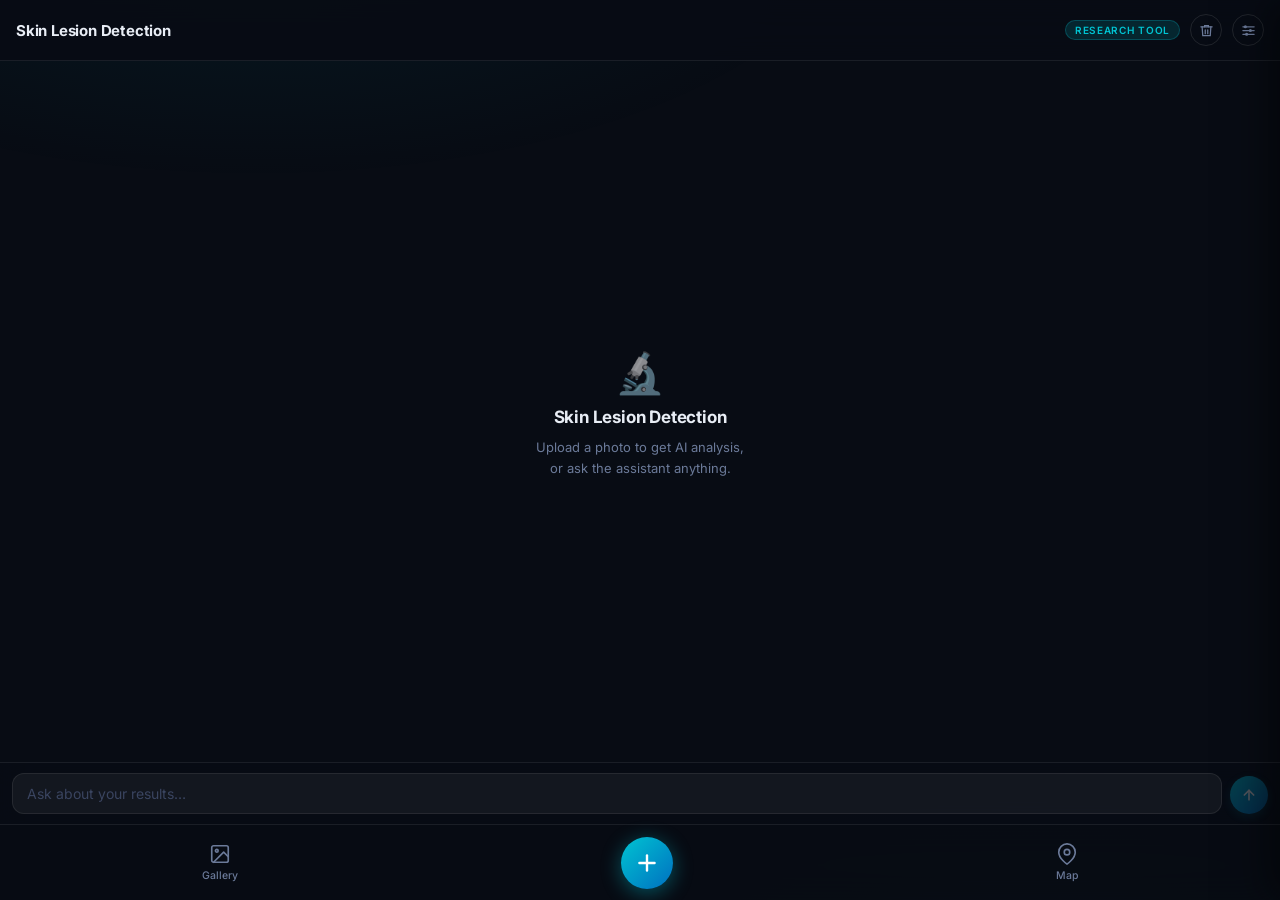
==== commit e5e9d05f: "Remove microscope icon from mobile header Co-Authored-By: Claude Sonnet 4.6 <noreply@anthropic.com>" ====
--- a/web_ui/mobile.html
+++ b/web_ui/mobile.html
@@ -14,7 +14,6 @@
   <div class="screen active" id="screenMain">
 
     <div class="main-header">
-      <div class="main-header-logo">🔬</div>
       <span class="main-header-title">Skin Lesion Detection</span>
       <span class="main-header-badge">Research Tool</span>
       <button class="mobile-chat-clear-btn" id="mobileChatClearBtn" title="Clear chat">
@@ -135,7 +134,6 @@
       <div class="pending-thumbs" id="pendingThumbs"></div>
 
       <div class="analyse-wrap" id="analyseWrap" style="display:none">
-        <button class="btn-add-more-mobile" id="addMoreMobileBtn">＋ Add More</button>
         <button class="btn-analyse" id="analyseBtn">Analyse Images</button>
       </div>
 
@@ -220,6 +218,6 @@
   </div>
 
   <script src="leaflet.js"></script>
-  <script src="mobile_script.js?v=7"></script>
+  <script src="mobile_script.js?v=9"></script>
 </body>
 </html>
--- a/web_ui/mobile_style.css
+++ b/web_ui/mobile_style.css
@@ -816,6 +816,16 @@
   font-size: 12px;
   font-weight: 600;
 }
+.skipped-banner-mobile {
+  display: flex; gap: 10px; align-items: flex-start;
+  padding: 14px; border-radius: 10px;
+  background: rgba(251,191,36,0.07);
+  border: 1px solid rgba(251,191,36,0.25);
+  margin-top: 6px;
+}
+.skipped-title-mobile  { font-size: 13px; font-weight: 600; color: #fbbf24; margin-bottom: 4px; }
+.skipped-reason-mobile { font-size: 12px; color: var(--text-muted); line-height: 1.5; }
+
 .risk-banner.high   { background: var(--red-dim);        border: 1px solid rgba(255,77,109,0.25); color: var(--red); }
 .risk-banner.medium { background: rgba(251,146,60,0.1); border: 1px solid rgba(251,146,60,0.3);  color: #fb923c; }
 .risk-banner.low    { background: var(--green-dim);       border: 1px solid rgba(0,212,140,0.2);   color: var(--green); }
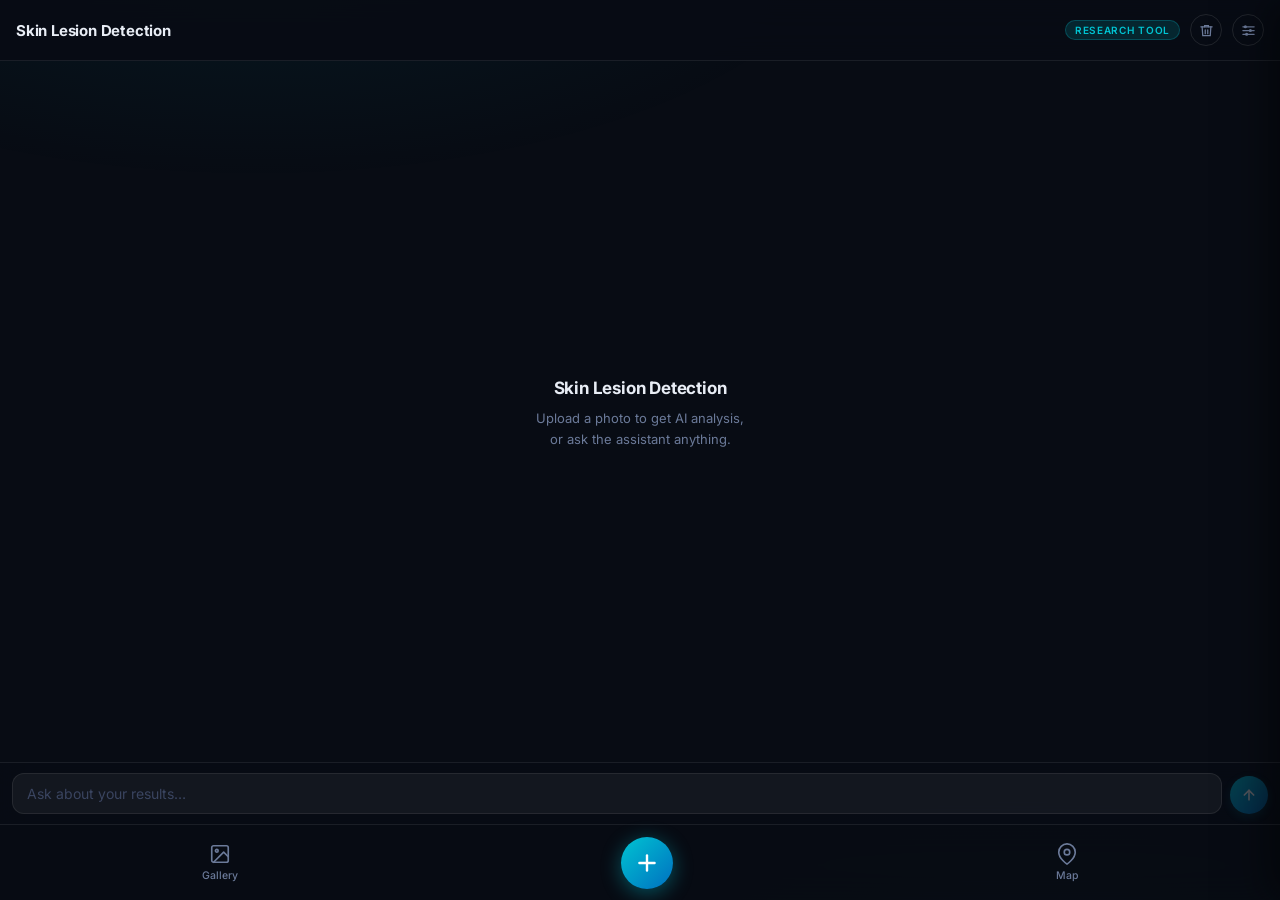
==== commit 0bed645a: "Remove microscope icon from mobile chat placeholder Co-Authored-By: Claude Sonnet 4.6 <noreply@anthr" ====
--- a/web_ui/mobile.html
+++ b/web_ui/mobile.html
@@ -35,7 +35,6 @@
 
     <div class="chat-messages" id="chatMessages">
       <div class="chat-placeholder" id="chatPlaceholder">
-        <div class="ph-icon">🔬</div>
         <p class="ph-title">Skin Lesion Detection</p>
         <p class="ph-sub">Upload a photo to get AI analysis,<br>or ask the assistant anything.</p>
       </div>
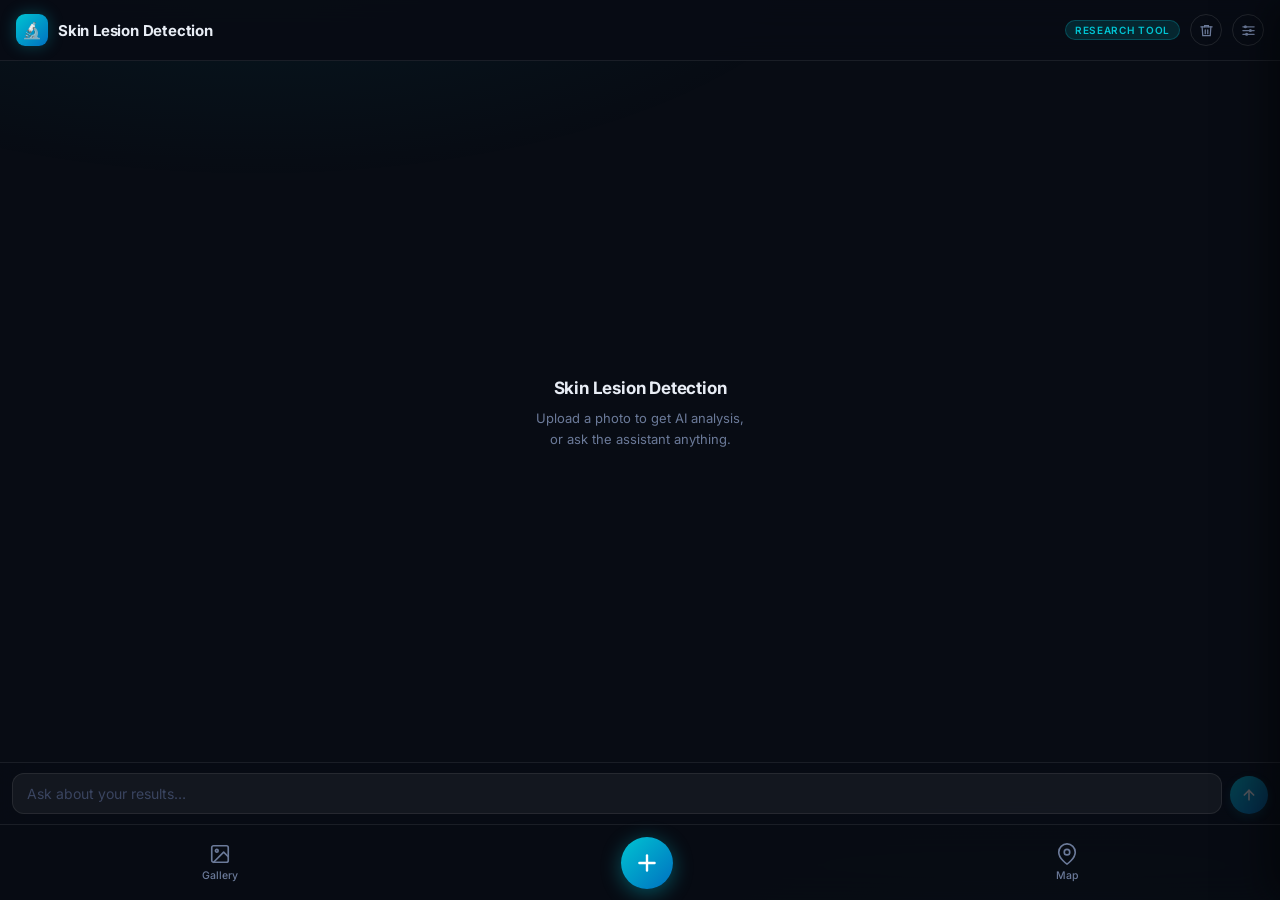
==== commit b35b34c7: "Restore microscope icon to mobile header top-left Co-Authored-By: Claude Sonnet 4.6 <noreply@anthrop" ====
--- a/web_ui/mobile.html
+++ b/web_ui/mobile.html
@@ -14,6 +14,7 @@
   <div class="screen active" id="screenMain">
 
     <div class="main-header">
+      <div class="main-header-logo">🔬</div>
       <span class="main-header-title">Skin Lesion Detection</span>
       <span class="main-header-badge">Research Tool</span>
       <button class="mobile-chat-clear-btn" id="mobileChatClearBtn" title="Clear chat">
